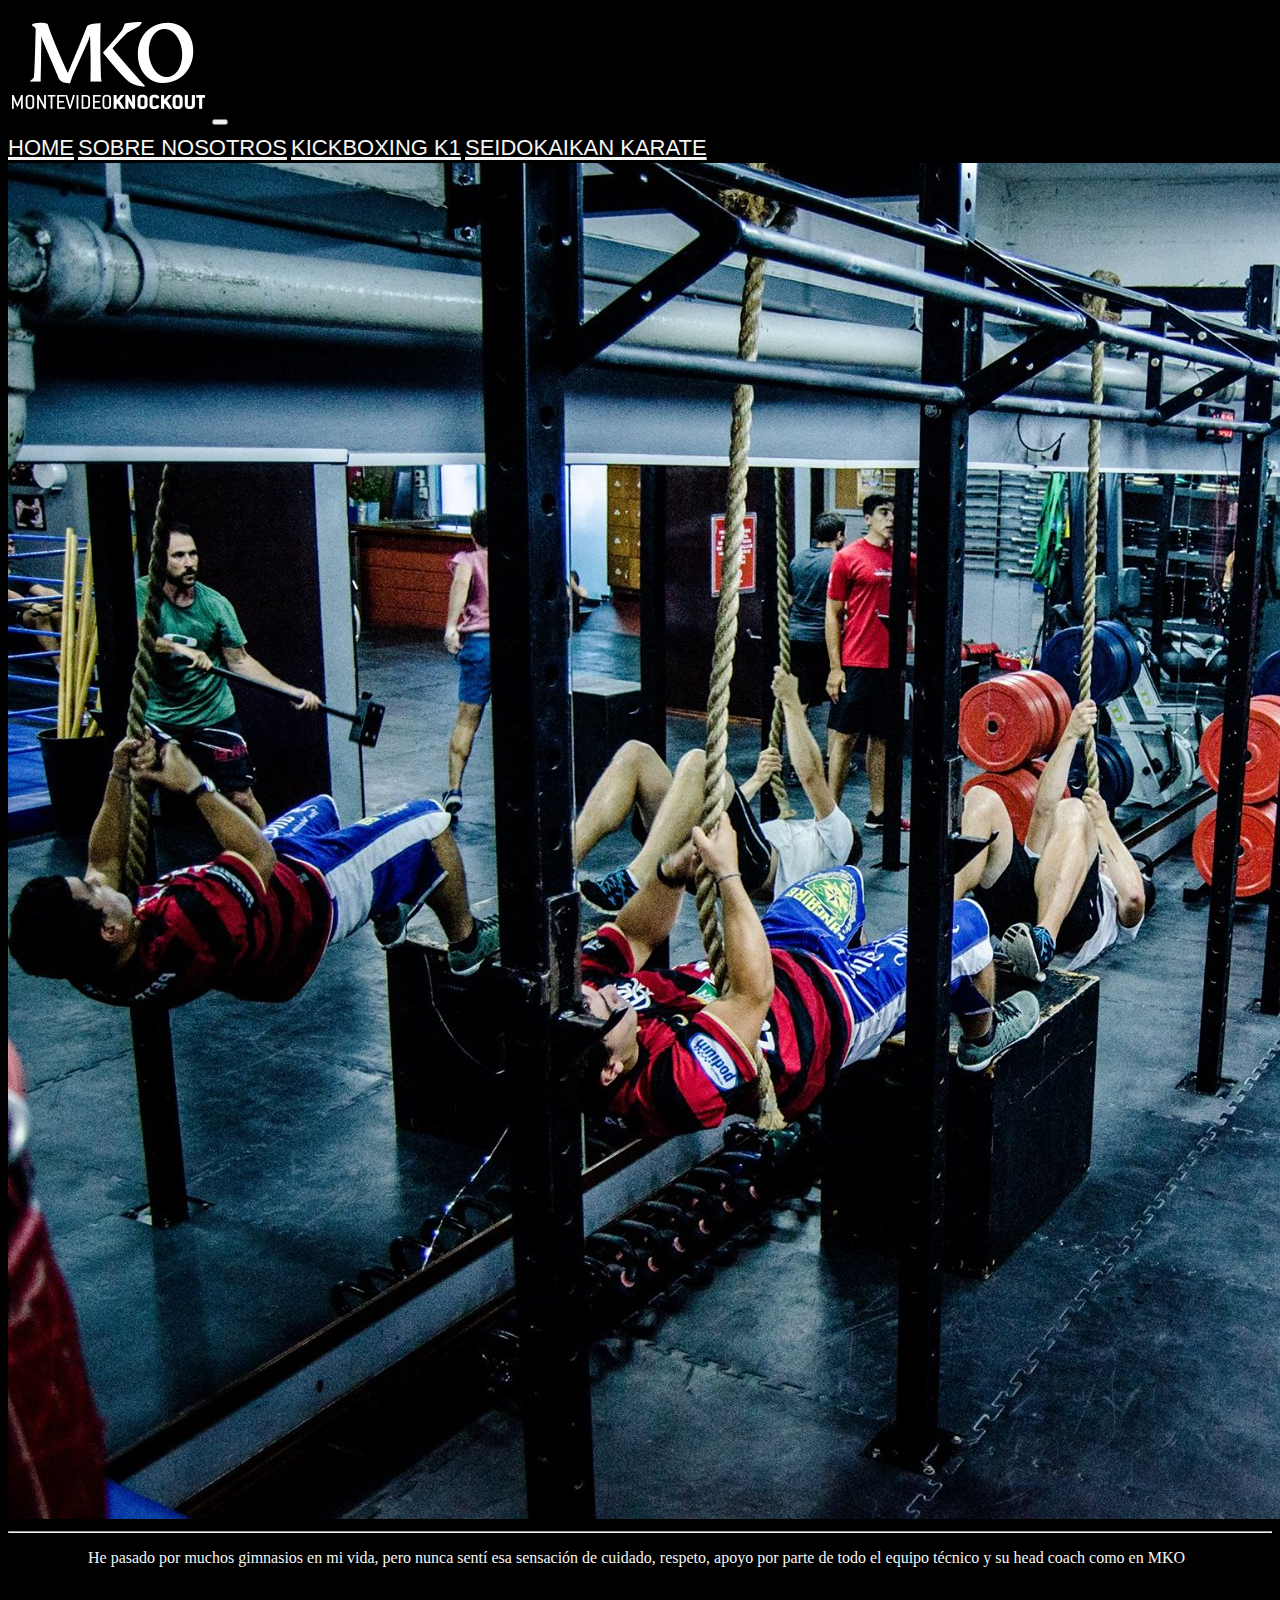
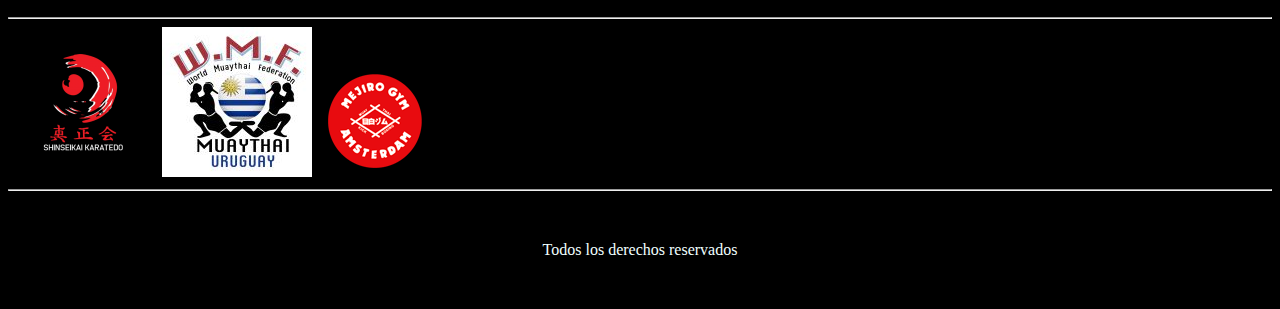
==== index.html @ 17cc553a "index + nosotros" ====
<!DOCTYPE html>
<html lang="en">

<head>
    <meta charset="UTF-8">
    <meta name="viewport" content="width=device-width, initial-scale=1.0">
    <!-- Link Bootstrap -->
    <link href="https://cdn.jsdelivr.net/npm/bootstrap@5.3.2/dist/css/bootstrap.min.css" rel="stylesheet"
        integrity="sha384-T3c6CoIi6uLrA9TneNEoa7RxnatzjcDSCmG1MXxSR1GAsXEV/Dwwykc2MPK8M2HN" crossorigin="anonymous">
    <!-- Link Css -->
    <link rel="stylesheet" href="./css/style.css">
    <title>Home MKO</title>
</head>

<body>
    <!-- NavBar -->

    <nav class="navbar navbar-expand-lg bg-black">
        <div class="container">
            <a class="navbar-brand" href="#"><img src="./imgs/logo.jpg"></a>
            <button class="navbar-toggler" type="button" data-bs-toggle="collapse" data-bs-target="#navbarNavAltMarkup"
                aria-controls="navbarNavAltMarkup" aria-expanded="false" aria-label="Toggle navigation">
                <span class="navbar-toggler-icon bg-white"></span>
            </button>
            <div class="collapse navbar-collapse justify-content-center" id="navbarNavAltMarkup">
                <div class="navbar-nav align-items-center">
                    <a class="nav-link" href="index.html">Home</a>
                    <a class="nav-link" href="./pages/nosotros.html">Sobre Nosotros</a>
                    <a class="nav-link" href="#">Kickboxing K1</a>
                    <a class="nav-link" href="#">Seidokaikan Karate</a>

                </div>
            </div>
        </div>
    </nav>


    <!-- Banner -->
    <div class="banner_posicion mt-3">
        <img src="./imgs/banner_home.jpg" class="img-fluid" alt="banner_home">
    </div>

    <hr class="hr hr-blurry container" />

    <!-- Testimoniales -->
    <figure class="text-center container">
        <blockquote class="blockquote">
            <p>He pasado por muchos gimnasios en mi vida, pero nunca sentí esa sensación de cuidado, respeto, apoyo por
                parte de todo el equipo técnico y su head coach como en MKO</p>
        </blockquote>
        <figcaption class="blockquote-footer">
            Euguenia <cite class="mt-2" title="Source Title">Abogada</cite>
        </figcaption>
    </figure>

    <hr class="hr hr-blurry container" />

    <!-- Partners -->
    <section class="container">
        <article class="row justify-content-center">
            <img class="col-10 col-sm-4" src="./imgs/Seidokaikan_logo.png" alt="">
            <img class="col-10 col-sm-4" src="./imgs/wmf_logo.jpg" alt="">
            <img class="col-10 col-sm-4" src="./imgs/mejiro_logo.png" alt="">
    </article>

    </section>

    <hr class="hr hr-blurry container" />

    <footer class="navbar navbar-fixed-bottom justify-content-center">Todos los derechos reservados</footer>





    <!-- Link Script -->
    <script src="https://cdn.jsdelivr.net/npm/bootstrap@5.3.2/dist/js/bootstrap.bundle.min.js"
        integrity="sha384-C6RzsynM9kWDrMNeT87bh95OGNyZPhcTNXj1NW7RuBCsyN/o0jlpcV8Qyq46cDfL"
        crossorigin="anonymous"></script>
</body>




</html>
---- css/style.css ----
body{background-color:black;}

.banner_posicion{
    text-align: center;
}
.nav-link{
    color: whitesmoke;
    font-family: Impact, Haettenschweiler, 'Arial Narrow Bold', sans-serif;
    font-size: 2rem;
    font-variant-caps:all-small-caps;
}

.nav-link:hover{
    color: red;
}
h4{
    color: antiquewhite;
}

.blockquote p{
    color: whitesmoke;
}
.card{
    background-color: black;
}

footer{
    color:azure;
    text-align: center;
    margin-top: 50px;
    margin-bottom: 50px;
}

h1{
    color: whitesmoke;
    font-family: Impact, Haettenschweiler, 'Arial Narrow Bold', sans-serif;
    font-size: 2rem;

}

p{
    color: whitesmoke;
}

hr{color: red;}

h2{
    color:red;
    font-family: Impact, Haettenschweiler, 'Arial Narrow Bold', sans-serif;
    font-size: 2rem;
    text-align: center;

}
.card-title{color: red;
    font-variant-caps:all-small-caps;}

    .contenedor{
        display: flex;
  justify-content: center;
  align-items: center;

    }

.btn-correo{
    background-color: red;
    font-family: 'Franklin Gothic Medium', 'Arial Narrow', Arial, sans-serif;
    color: whitesmoke;
    font-variant:all-small-caps;
}
.btn-correo:hover{
    background-color: whitesmoke;
    font-family: 'Franklin Gothic Medium', 'Arial Narrow', Arial, sans-serif;
    color: red;
    font-variant:all-small-caps;
}

p::selection {
    background: red;
    color: whitesmoke;}
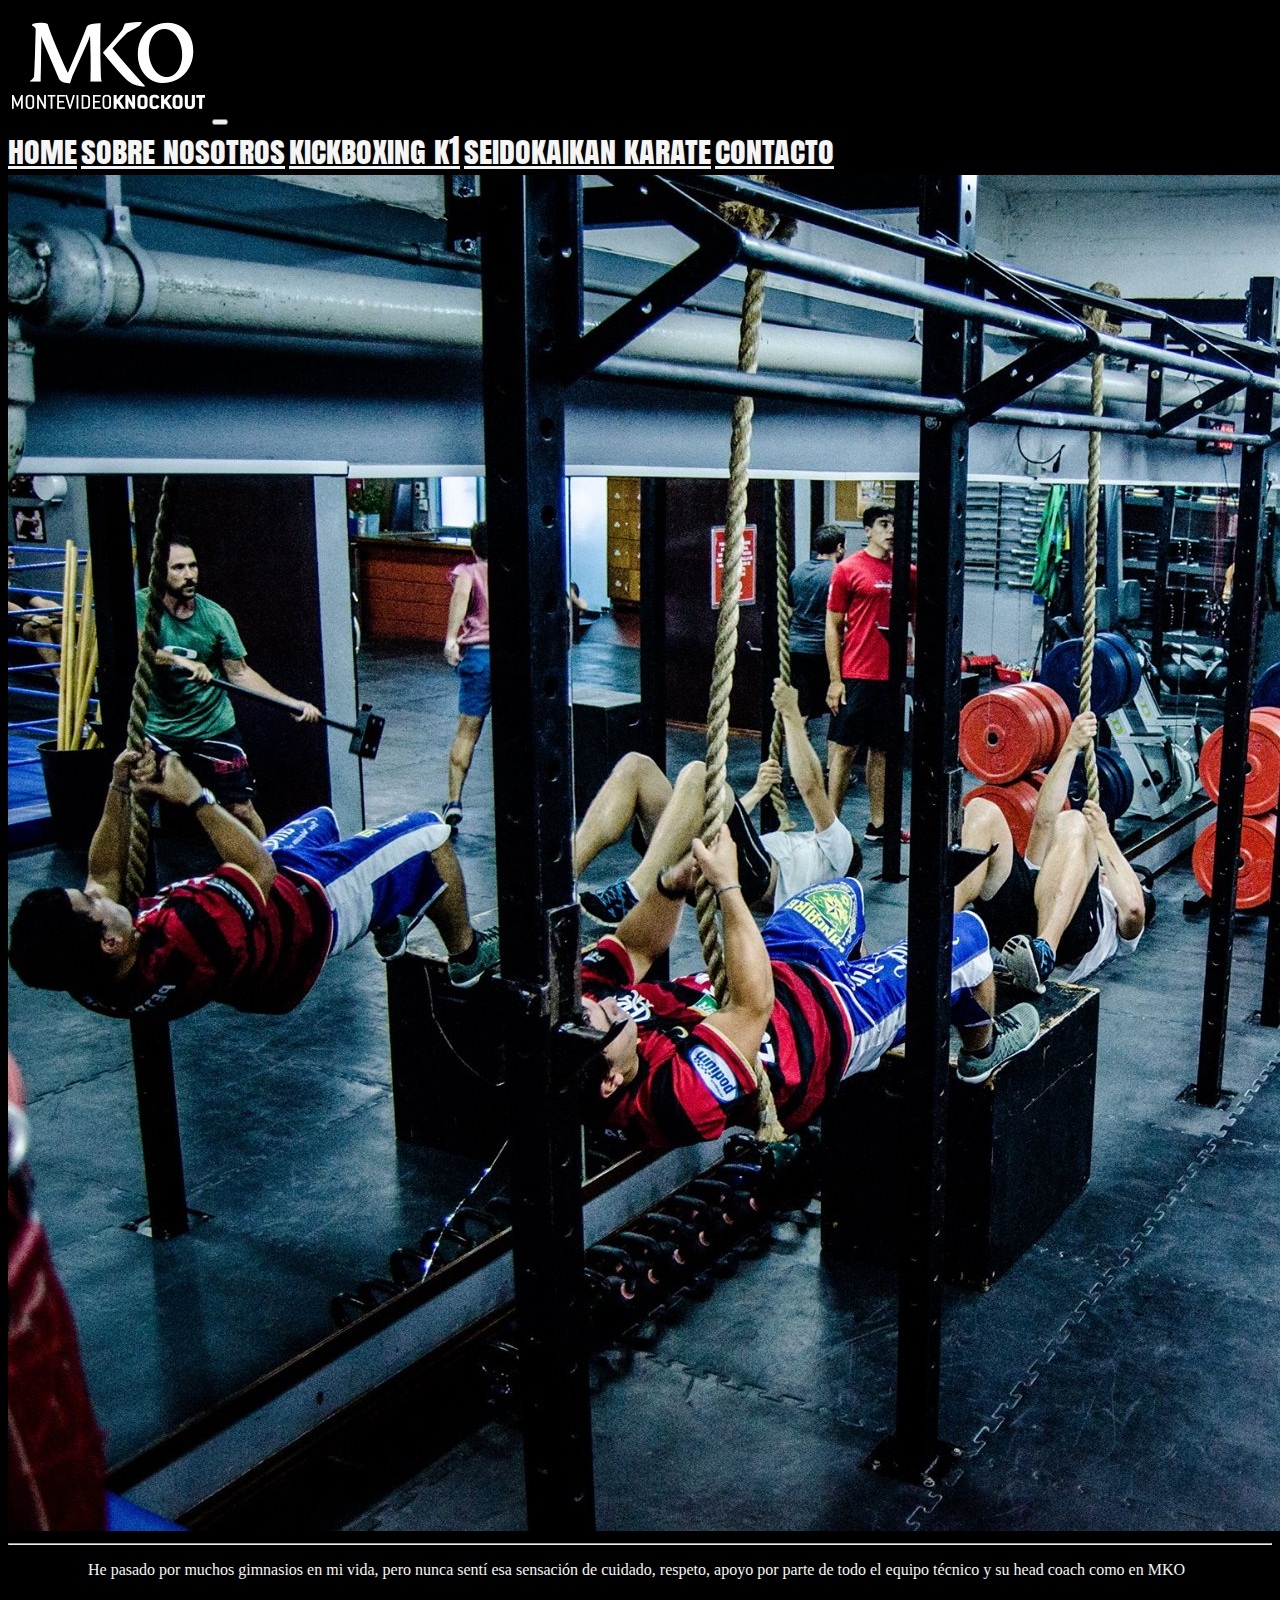
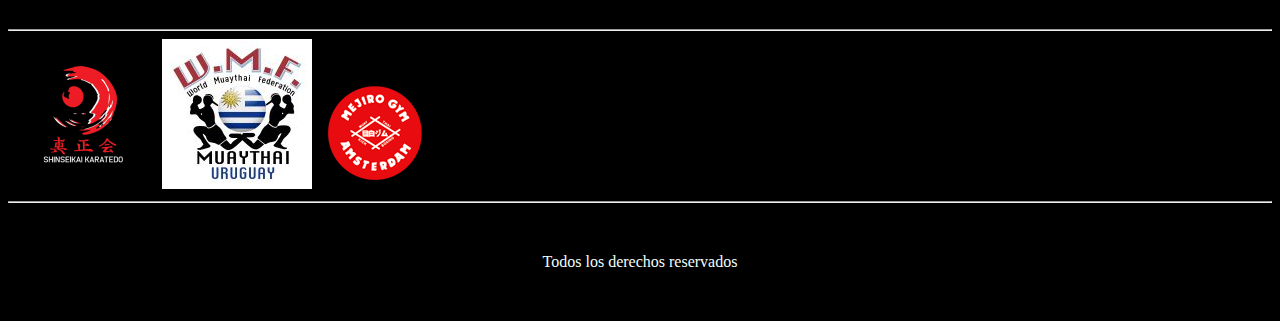
==== commit 633a39f1: "Cambios Entrega" ====
--- a/index.html
+++ b/index.html
@@ -8,7 +8,7 @@
     <link href="https://cdn.jsdelivr.net/npm/bootstrap@5.3.2/dist/css/bootstrap.min.css" rel="stylesheet"
         integrity="sha384-T3c6CoIi6uLrA9TneNEoa7RxnatzjcDSCmG1MXxSR1GAsXEV/Dwwykc2MPK8M2HN" crossorigin="anonymous">
     <!-- Link Css -->
-    <link rel="stylesheet" href="./css/style.css">
+    <link rel="stylesheet" href="./css/nuevostyle.css">
     <title>Home MKO</title>
 </head>
 
@@ -26,8 +26,9 @@
                 <div class="navbar-nav align-items-center">
                     <a class="nav-link" href="index.html">Home</a>
                     <a class="nav-link" href="./pages/nosotros.html">Sobre Nosotros</a>
-                    <a class="nav-link" href="#">Kickboxing K1</a>
-                    <a class="nav-link" href="#">Seidokaikan Karate</a>
+                    <a class="nav-link" href="./pages/kickboxing.html">Kickboxing K1</a>
+                    <a class="nav-link" href="./pages/siedokaikan.html">Seidokaikan Karate</a>
+                    <a class="nav-link" href="./pages/contacto.html">Contacto</a>
 
                 </div>
             </div>
@@ -37,7 +38,7 @@
 
     <!-- Banner -->
     <div class="banner_posicion mt-3">
-        <img src="./imgs/banner_home.jpg" class="img-fluid" alt="banner_home">
+        <img class="bannerprincipal" src="./imgs/banner_home.jpg" class="img-fluid" alt="banner_home">
     </div>
 
     <hr class="hr hr-blurry container" />
--- a/css/nuevostyle.css
+++ b/css/nuevostyle.css
@@ -0,0 +1,169 @@
+@import url("https://fonts.googleapis.com/css2?family=Anton&display=swap");
+p {
+  color: whitesmoke;
+}
+
+h2 {
+  color: red;
+  font-family: Impact, Haettenschweiler, "Anton", sans-serif;
+  font-size: 2rem;
+  text-align: center;
+}
+
+h1 {
+  color: whitesmoke;
+  font-family: Impact, Haettenschweiler, "Anton", sans-serif;
+  font-size: 2rem;
+}
+
+.card-title {
+  color: red;
+  font-variant-caps: all-small-caps;
+}
+
+p::selection {
+  background: red;
+  color: whitesmoke;
+}
+
+.animaimg {
+  transition: all 0.3s;
+}
+
+.animaimg:hover {
+  transform: scale(1.1);
+  box-shadow: #F7FF00 0px 0px 100px;
+}
+
+.bannerprincipal {
+  transition: all 0.3s;
+}
+
+.bannerprincipal:hover {
+  transform: scale(1.1);
+  box-shadow: #F7FF00 0px 0px 100px;
+}
+
+body {
+  background: linear-gradient(26deg, #ff0000, #000000, #000000, #000000);
+  background-size: 800% 800%;
+  -webkit-animation: animacionbackground 30s ease infinite;
+  -moz-animation: animacionbackground 30s ease infinite;
+  animation: animacionbackground 30s ease infinite;
+}
+
+@-webkit-keyframes animacionbackground {
+  0% {
+    background-position: 36% 0%;
+  }
+  50% {
+    background-position: 65% 100%;
+  }
+  100% {
+    background-position: 36% 0%;
+  }
+}
+@-moz-keyframes animacionbackground {
+  0% {
+    background-position: 36% 0%;
+  }
+  50% {
+    background-position: 65% 100%;
+  }
+  100% {
+    background-position: 36% 0%;
+  }
+}
+@keyframes animacionbackground {
+  0% {
+    background-position: 36% 0%;
+  }
+  50% {
+    background-position: 65% 100%;
+  }
+  100% {
+    background-position: 36% 0%;
+  }
+}
+.nav-link {
+  color: #f5f5f5;
+  font-family: "Anton", sans-serif;
+  font-size: 2rem;
+  font-variant-caps: all-small-caps;
+}
+
+.nav-link:hover {
+  color: red;
+}
+
+hr {
+  color: red;
+}
+
+footer {
+  color: azure;
+  text-align: center;
+  margin-top: 50px;
+  margin-bottom: 50px;
+}
+
+.contenedor {
+  display: flex;
+  justify-content: center;
+  align-items: center;
+}
+
+.btn-correo {
+  background-color: red;
+  font-family: "Franklin Gothic Medium", "Arial Narrow", Arial, sans-serif;
+  color: whitesmoke;
+  font-variant: all-small-caps;
+}
+
+.btn-correo:hover {
+  background-color: whitesmoke;
+  font-family: "Franklin Gothic Medium", "Arial Narrow", Arial, sans-serif;
+  color: red;
+  font-variant: all-small-caps;
+}
+
+.banner_posicion {
+  text-align: center;
+}
+
+.card {
+  background-color: black;
+}
+
+.mapa {
+  text-align: center;
+  justify-content: center;
+  margin: 0 auto;
+  width: 80%;
+}
+
+.centrar {
+  text-align: center;
+  justify-content: center;
+  margin: 0 auto;
+  width: 80%;
+}
+
+.contenedorprueba {
+  text-align: center;
+  justify-content: center;
+  margin: 0 auto;
+  width: 80%;
+}
+
+.col .iconosc {
+  text-decoration: none;
+  text-emphasis: none;
+  color: aliceblue;
+  font-family: "Anton";
+  font-variant-caps: all-small-caps;
+  font-size: 35px;
+  margin-left: 5px;
+}
+
+/*# sourceMappingURL=nuevostyle.css.map */
